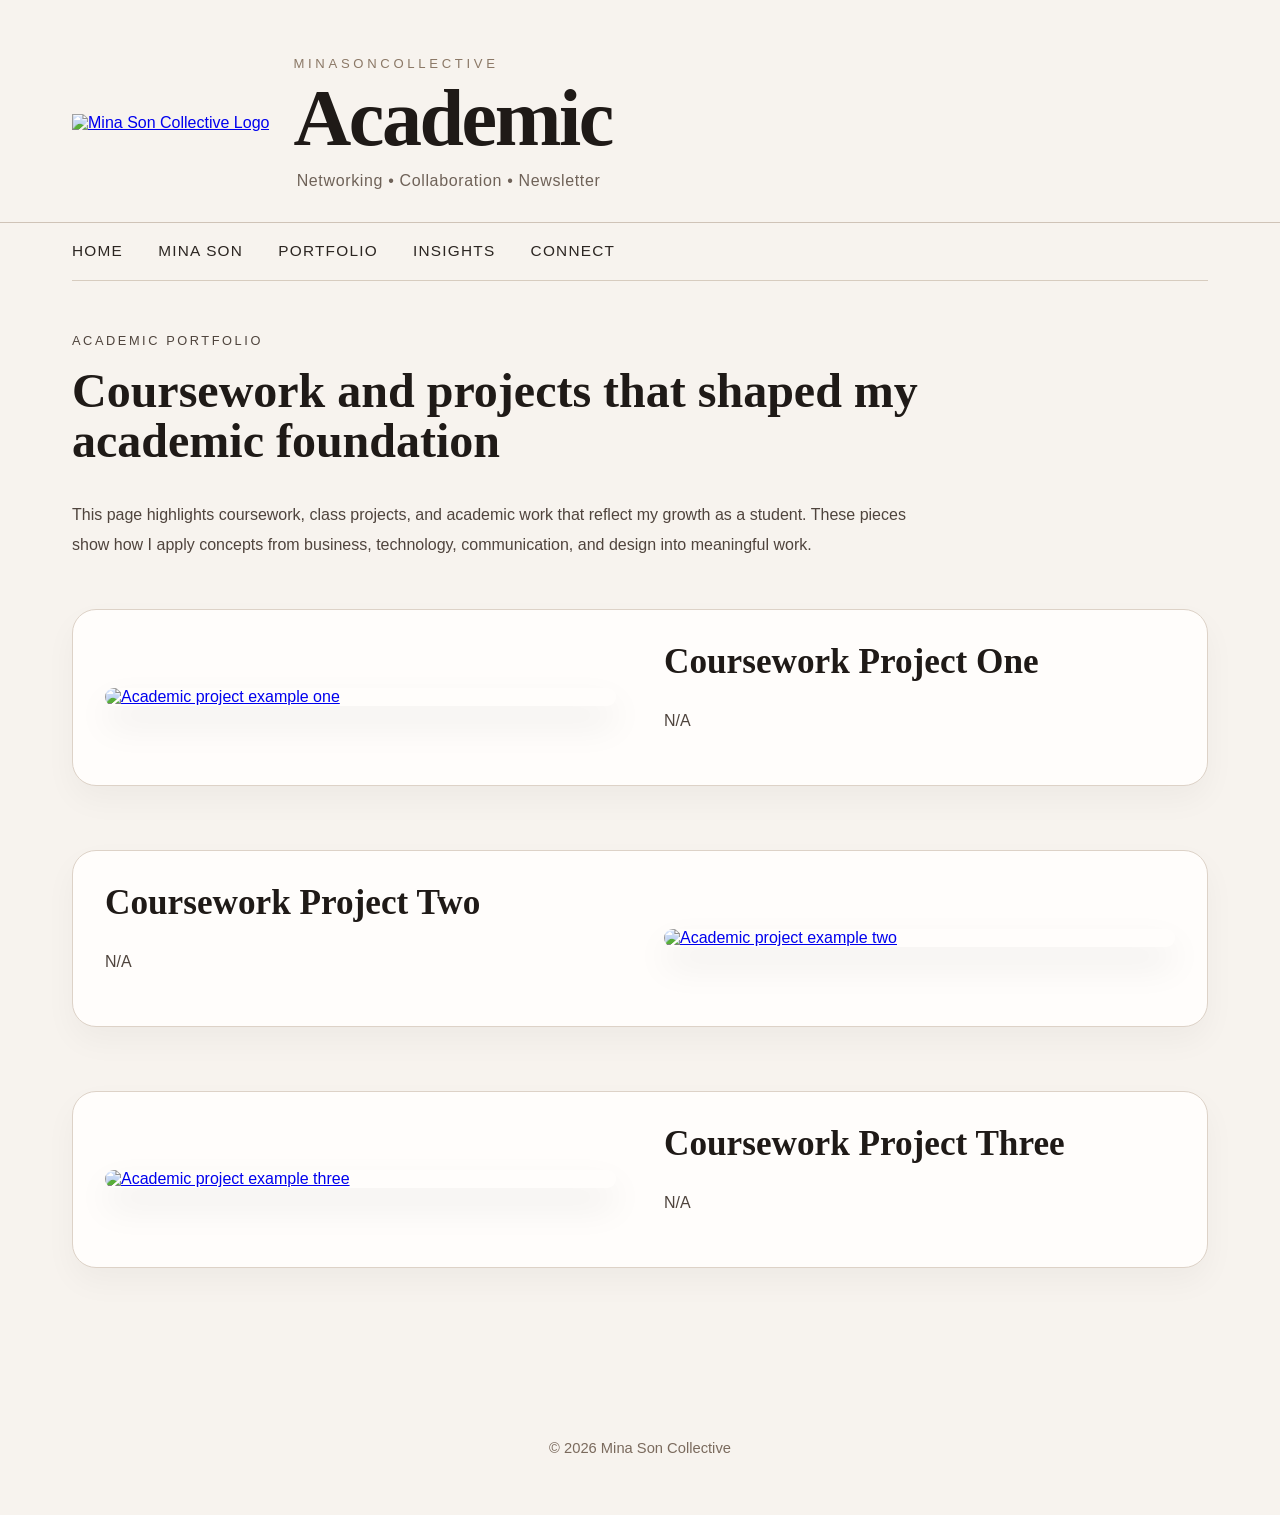
==== academic.html @ cfc32d76 "Add files via upload" ====
<!DOCTYPE html>
<html lang="en">
<head>
  <meta charset="UTF-8">
  <meta name="description" content="Academic portfolio page showcasing coursework, projects, and academic growth by Mina Son.">
  <meta name="author" content="Mina Son">
  <link rel="stylesheet" href="style.css">
</head>

<body>
<div id="wrapper">

  <header>

    <div class="header-top">

      <a href="index.html" class="logo-link">
        <img src="M S C.png" alt="Mina Son Collective Logo" class="site-logo">
      </a>

     <div class="site-heading">
        <p class="brand">MinaSonCollective</p>
        <h1 class="title">Academic</h1>
        <p class="subtitle">Networking • Collaboration • Newsletter</p>
      </div>

    </div>

  </header>

  <nav>
    <ul>
      <li><a href="index.html">Home</a></li>
      <li><a href="minason.html">Mina Son</a></li>
      <li><a href="portfolio.html">Portfolio</a></li>
      <li><a href="insights.html">Insights</a></li>
      <li><a href="contact.html">Connect</a></li>
    </ul>
  </nav>

  <main>
    <section class="blog-intro">
      <p class="eyebrow">Academic Portfolio</p>
      <h2>Coursework and projects that shaped my academic foundation</h2>
      <p>
        This page highlights coursework, class projects, and academic work that reflect my growth as a student.
        These pieces show how I apply concepts from business, technology, communication, and design into meaningful work.
      </p>
    </section>

    <section class="blog-post">
      <div class="blog-image">
        <a href="#academic1">
          <img src="#" alt="Academic project example one">
        </a>
      </div>

      <div class="blog-text">
        <h3>Coursework Project One</h3>
        <p>
         N/A
        </p>
      </div>
    </section>

    <section class="blog-post reverse">
      <div class="blog-image">
        <a href="#academic2">
          <img src="#" alt="Academic project example two">
        </a>
      </div>

      <div class="blog-text">
        <h3>Coursework Project Two</h3>
        <p>
           N/A
        </p>
      </div>
    </section>

    <section class="blog-post">
      <div class="blog-image">
        <a href="#academic3">
          <img src="#" alt="Academic project example three">
        </a>
      </div>

      <div class="blog-text">
        <h3>Coursework Project Three</h3>
        <p>
           N/A
        </p>
      </div>
    </section>
  </main>

  <footer>
    <p>© 2026 Mina Son Collective</p>
  </footer>

</div>

<div id="academic1" class="lightbox">
  <a href="#" class="close">&times;</a>
  <img src="images/academic1.jpg" alt="Academic project example one enlarged">
</div>

<div id="academic2" class="lightbox">
  <a href="#" class="close">&times;</a>
  <img src="images/academic2.jpg" alt="Academic project example two enlarged">
</div>

<div id="academic3" class="lightbox">
  <a href="#" class="close">&times;</a>
  <img src="images/academic3.jpg" alt="Academic project example three enlarged">
</div>

</body>
</html>
---- style.css ----
* {
  box-sizing: border-box;
}

body {
  margin: 0;
  background: #f7f3ee;
  color: #1f1a17;
  font-family: Arial, Helvetica, sans-serif;
}

#wrapper {
  width: 100%;
  margin: 0 auto;
}

/* Header */
header {
  padding: 3.5em 4.5em 2em 4.5em;
  border-bottom: 1px solid #cfc3b7;
  background: #f7f3ee;
}

.site-heading {
  max-width: 900px;
}

.brand {
  margin: 0 0 0.7em 0;
  font-size: 0.82rem;
  letter-spacing: 0.28em;
  text-transform: uppercase;
  color: #8b7866;
}

.title {
  margin: 0;
  font-family: "Times New Roman", Times, serif;
  font-size: 5rem;
  font-weight: 600;
  line-height: 0.95;
  letter-spacing: -0.03em;
  color: #1f1a17;
}

.subtitle {
  margin: 1em 0 0 0.2em;
  font-size: 1rem;
  color: #6f6258;
  letter-spacing: 0.04em;
}

/* Navigation */
nav {
  padding: 0 4.5em;
  background: #f7f3ee;
}

nav ul {
  list-style: none;
  margin: 0;
  padding: 1.2em 0;
  display: flex;
  gap: 2.2em;
  border-bottom: 1px solid #d7ccbf;
}

nav a {
  text-decoration: none;
  color: #2b2521;
  font-size: 0.96rem;
  letter-spacing: 0.08em;
  text-transform: uppercase;
}

nav a:hover {
  color: #9d7d62;
}

/* Main */
main {
  padding: 3em 4.5em 4em 4.5em;
}

/* Index page hero */
.hero {
  display: flex;
  gap: 4em;
  align-items: flex-start;
  margin-bottom: 3em;
}

.hero-text {
  flex: 1.15;
}

.hero-text h2 {
  margin-top: 0.8em;
  font-family: "Times New Roman", Times, serif;
  font-size: 3rem;
  font-weight: 600;
  line-height: 1;
}

.hero-text p {
  margin: 0 0 1.1em 0;
  font-size: 1.02rem;
  line-height: 1.9;
  color: #4c423b;
}

.hero-img,
.hero-image {
  flex: 0 0 35%;
}

.hero-img img,
.hero-image img {
  width: 100%;
  display: block;
  border-radius: 22px;
  object-fit: cover;
  box-shadow: 0 22px 50px rgba(0, 0, 0, 0.08);
}

/* Buttons */
.btn,
.button {
  display: inline-block;
  padding: 0.9em 1.5em;
  border: 1px solid #1f1a17;
  background: #1f1a17;
  color: #ffffff;
  text-decoration: none;
  text-transform: uppercase;
  letter-spacing: 0.08em;
  font-size: 0.84rem;
  transition: all 0.2s ease;
}

.btn:hover,
.button:hover {
  background: transparent;
  color: #1f1a17;
}

/* Cards */
.grid {
  display: flex;
  gap: 1.5em;
  margin: 2.2em 0 0 0;
}

.card {
  flex: 1;
  display: block;
  text-decoration: none;
  color: #1f1a17;
  background: #fffdfb;
  border: 1px solid #ddd2c7;
  border-radius: 18px;
  padding: 1.8em;
  min-height: 180px;
  box-shadow: 0 12px 28px rgba(0, 0, 0, 0.04);
  transition: transform 0.2s ease, box-shadow 0.2s ease;
}

.card h3 {
  margin: 0 0 0.7em 0;
  font-family: "Times New Roman", Times, serif;
  font-size: 1.8rem;
  font-weight: 600;
}

.card p {
  margin: 0;
  line-height: 1.8;
  color: #5a4f47;
}

.card:hover {
  transform: translateY(-4px);
  box-shadow: 0 18px 36px rgba(0, 0, 0, 0.08);
}

/* Purpose / connect */
.purpose,
.connect {
  margin-top: 2em;
  padding: 2em;
  background: #fffdfb;
  border: 1px solid #ddd2c7;
  border-radius: 18px;
  box-shadow: 0 12px 28px rgba(0, 0, 0, 0.04);
}

.purpose h2,
.connect h2,
main h2 {
  margin-top: 0;
  font-family: "Times New Roman", Times, serif;
  font-size: 2.2rem;
  font-weight: 600;
}

.purpose p,
.connect p,
main p {
  line-height: 1.9;
  color: #4f443d;
}

/* Mina page */
.mina-hero {
  display: flex;
  gap: 4em;
  align-items: flex-start;
}

.mina-copy {
  flex: 1.5;
  max-width: 760px;
}

.eyebrow {
  margin: 0 0 1em 0;
  text-transform: uppercase;
  letter-spacing: 0.2em;
  font-size: 0.8rem;
  color: #9a846f;
}

.mina-copy h2 {
  margin: 0 0 0.8em 0;
  font-family: "Times New Roman", Times, serif;
  font-size: 3.2rem;
  font-weight: 600;
  line-height: 1.02;
}

.mina-copy p {
  margin: 0 0 1.25em 0;
  font-size: 1.03rem;
  line-height: 1.95;
  color: #4f443d;
}

.mina-photo-panel {
  flex: 0 0 34%;
  position: sticky;
  top: 2em;
}

.mina-photo-frame {
  background: #ede4da;
  padding: 1em;
  border-radius: 26px;
  box-shadow: 0 22px 50px rgba(0, 0, 0, 0.08);
}

.mina-photo-frame img {
  display: block;
  width: 100%;
  height: auto;
  border-radius: 18px;
  object-fit: cover;
}

.photo-caption {
  margin-top: 1em;
  font-size: 0.92rem;
  line-height: 1.7;
  color: #7a6a5d;
}

/* Footer */
footer {
  padding: 2em 4.5em 3em 4.5em;
  text-align: center;
  color: #7a6a5d;
  font-size: 0.92rem;
}

/* Responsive */
@media (max-width: 1100px) {
  .title {
    font-size: 4rem;
  }

  .mina-hero,
  .hero {
    gap: 2.5em;
  }
}

@media (max-width: 900px) {
  header,
  nav,
  main,
  footer {
    padding-left: 2em;
    padding-right: 2em;
  }

  .hero,
  .mina-hero {
    flex-direction: column;
  }

  .mina-photo-panel {
    position: static;
    width: 100%;
  }

  .grid {
    flex-direction: column;
  }

  nav ul {
    flex-wrap: wrap;
    gap: 1.2em 1.5em;
  }
}

@media (max-width: 600px) {
  .title {
    font-size: 2.9rem;
  }

  .hero-text h2,
  .mina-copy h2,
  .purpose h2,
  .connect h2,
  main h2 {
    font-size: 2.1rem;
  }

  header,
  nav,
  main,
  footer {
    padding-left: 1.2em;
    padding-right: 1.2em;
  }

  nav ul {
    flex-direction: column;
    gap: 0.8em;
  }

  .card {
    min-height: auto;
  }
}

/* Portfolio page */
.portfolio-intro {
  max-width: 850px;
  margin-bottom: 2.5em;
}

.portfolio-intro h2 {
  margin: 0 0 0.7em 0;
  font-family: "Times New Roman", Times, serif;
  font-size: 3rem;
  font-weight: 600;
  line-height: 1.05;
}

.portfolio-intro p {
  margin: 0;
  line-height: 1.9;
  color: #4f443d;
}

.portfolio-split {
  display: flex;
  gap: 2em;
  align-items: stretch;
}

.portfolio-column {
  flex: 1;
  background: #fffdfb;
  border: 1px solid #ddd2c7;
  border-radius: 22px;
  padding: 2em;
  box-shadow: 0 12px 28px rgba(0, 0, 0, 0.04);
}

.portfolio-header-block {
  margin-bottom: 1.5em;
  padding-bottom: 1.2em;
  border-bottom: 1px solid #e4d9ce;
}

.portfolio-header-block h3 {
  margin: 0 0 0.45em 0;
  font-family: "Times New Roman", Times, serif;
  font-size: 2.1rem;
  font-weight: 600;
  color: #1f1a17;
}

.portfolio-header-block p {
  margin: 0;
  line-height: 1.8;
  color: #5a4f47;
}

.portfolio-links {
  display: flex;
  flex-direction: column;
  gap: 1em;
}

.portfolio-link-box {
  display: block;
  text-decoration: none;
  color: #1f1a17;
  background: #f8f3ed;
  border: 1px solid #e2d8cc;
  border-radius: 16px;
  padding: 1.2em 1.25em;
  transition: transform 0.2s ease, box-shadow 0.2s ease, back-ground 0.2s ease;
}

.portfolio-link-box:hover {
  transform: translateY(-3px);
  box-shadow: 0 14px 26px rgba(0, 0, 0, 0.06);
  background: #f3ebe3;
}

.link-title {
  display: block;
  margin-bottom: 0.35em;
  font-family: "Times New Roman", Times, serif;
  font-size: 1.5rem;
  font-weight: 600;
}

.link-text {
  display: block;
  line-height: 1.7;
  color: #61564d;
  font-size: 0.97rem;
}

@media (max-width: 900px) {
  .portfolio-split {
    flex-direction: column;
  }

  .portfolio-intro h2 {
    font-size: 2.3rem;
  }
}
/* Blog-style application page */
.blog-intro {
  max-width: 850px;
  margin-bottom: 3em;
}

.blog-intro h2 {
  margin: 0 0 0.7em 0;
  font-family: "Times New Roman", Times, serif;
  font-size: 3rem;
  font-weight: 600;
  line-height: 1.05;
}

.blog-intro p {
  line-height: 1.9;
  color: #4f443d;
}

.blog-post {
  display: flex;
  align-items: center;
  gap: 3em;
  margin-bottom: 4em;
  padding: 2em;
  background: #fffdfb;
  border: 1px solid #ddd2c7;
  border-radius: 24px;
  box-shadow: 0 14px 32px rgba(0, 0, 0, 0.04);
}

.blog-post.reverse {
  flex-direction: row-reverse;
}

.blog-image {
  flex: 1;
}

.blog-image img {
  width: 100%;
  display: block;
  border-radius: 18px;
  object-fit: cover;
  box-shadow: 0 18px 36px rgba(0, 0, 0, 0.08);
  transition: transform 0.2s ease;
}

.blog-image img:hover {
  transform: scale(1.02);
}

.blog-text {
  flex: 1;
}

.blog-text h3 {
  margin: 0 0 0.7em 0;
  font-family: "Times New Roman", Times, serif;
  font-size: 2.2rem;
  font-weight: 600;
}

.blog-text p {
  line-height: 1.9;
  color: #4f443d;
}

/* Click-to-enlarge image effect */
.lightbox {
  display: none;
  position: fixed;
  z-index: 999;
  padding: 3em;
  left: 0;
  top: 0;
  width: 100%;
  height: 100%;
  background: rgba(31, 26, 23, 0.88);
  align-items: center;
  justify-content: center;
}

.lightbox:target {
  display: flex;
}

.lightbox img {
  max-width: 85%;
  max-height: 85%;
  border-radius: 18px;
  box-shadow: 0 24px 60px rgba(0, 0, 0, 0.4);
}

.close {
  position: absolute;
  top: 1em;
  right: 1.5em;
  color: #ffffff;
  font-size: 3rem;
  text-decoration: none;
}

/* Mobile layout */
@media (max-width: 900px) {
  .blog-post,
  .blog-post.reverse {
    flex-direction: column;
  }

  .blog-intro h2 {
    font-size: 2.3rem;
  }
}
/* Video styling */
.blog-video {
  flex: 1;
}

.blog-video video {
  width: 70%;
  border-radius: 18px;
  box-shadow: 0 18px 36px rgba(0,0,0,0.08);
}
/* Insights Page */
.insight-grid {
  display: grid;
  grid-template-columns: repeat(3, 1fr);
  gap: 1.5em;
  margin-top: 2.5em;
}

.insight-card {
  display: block;
  text-decoration: none;
  color: #1f1a17;
  background: #fffdfb;
  border: 1px solid #ddd2c7;
  border-radius: 20px;
  padding: 1.8em;
  min-height: 260px;
  box-shadow: 0 12px 28px rgba(0, 0, 0, 0.04);
  transition: transform 0.2s ease, box-shadow 0.2s ease;
}

.insight-card:hover {
  transform: translateY(-5px);
  box-shadow: 0 18px 36px rgba(0, 0, 0, 0.08);
}

.insight-category {
  margin: 0 0 1em 0;
  font-size: 0.78rem;
  letter-spacing: 0.18em;
  text-transform: uppercase;
  color: #9a846f;
}

.insight-card h3 {
  margin: 0 0 0.7em 0;
  font-family: "Times New Roman", Times, serif;
  font-size: 1.9rem;
  font-weight: 600;
  line-height: 1.1;
}

.insight-card p {
  line-height: 1.8;
  color: #5a4f47;
}

@media (max-width: 1000px) {
  .insight-grid {
    grid-template-columns: repeat(2, 1fr);
  }
}

@media (max-width: 650px) {
  .insight-grid {
    grid-template-columns: 1fr;
  }
}
/* CONTACT PAGE */

.connect-intro {
  max-width: 850px;
  margin-bottom: 3em;
}

.connect-intro h2 {
  margin: 0 0 0.7em 0;
  font-family: "Times New Roman", Times, serif;
  font-size: 3rem;
  font-weight: 600;
  line-height: 1.05;
}

.connect-intro p {
  line-height: 1.9;
  color: #4f443d;
}

.connect-layout {
  display: grid;
  grid-template-columns: 1fr 1fr;
  gap: 2em;
  align-items: start;
}

.connect-card {
  background: #fffdfb;
  border: 1px solid #ddd2c7;
  border-radius: 24px;
  padding: 2.2em;
  box-shadow: 0 18px 42px rgba(0, 0, 0, 0.06);
}

.connect-card h3 {
  margin: 0 0 0.5em 0;
  font-family: "Times New Roman", Times, serif;
  font-size: 2rem;
  font-weight: 600;
  color: #1f1a17;
}

.connect-card p {
  margin-bottom: 1.6em;
  line-height: 1.8;
  color: #5a4f47;
}

.connect-card form {
  display: flex;
  flex-direction: column;
}

.connect-card label {
  margin-top: 1em;
  margin-bottom: 0.45em;
  font-size: 0.78rem;
  letter-spacing: 0.12em;
  text-transform: uppercase;
  color: #8b7866;
}

.connect-card input,
.connect-card select,
.connect-card textarea {
  width: 100%;
  padding: 0.95em;
  border: 1px solid #d8cbbf;
  border-radius: 12px;
  background: #f8f3ed;
  font-family: Arial, Helvetica, sans-serif;
  font-size: 1rem;
  color: #1f1a17;
}

.connect-card textarea {
  resize: vertical;
}

.connect-card input:focus,
.connect-card select:focus,
.connect-card textarea:focus {
  outline: none;
  border-color: #9d7d62;
  background: #ffffff;
}

.connect-card button {
  margin-top: 1.6em;
  padding: 1em;
  border: 1px solid #1f1a17;
  border-radius: 14px;
  background: #1f1a17;
  color: #ffffff;
  font-size: 0.85rem;
  letter-spacing: 0.12em;
  text-transform: uppercase;
  cursor: pointer;
  transition: all 0.2s ease;
}

.connect-card button:hover {
  background: transparent;
  color: #1f1a17;
}

/* TABLE SECTION */

.table-section {
  margin-top: 3.5em;
  background: #fffdfb;
  border: 1px solid #ddd2c7;
  border-radius: 24px;
  padding: 2.2em;
  box-shadow: 0 18px 42px rgba(0, 0, 0, 0.06);
}

.table-section h2 {
  margin: 0 0 1em 0;
  font-family: "Times New Roman", Times, serif;
  font-size: 2.2rem;
  font-weight: 600;
}

table {
  width: 100%;
  border-collapse: collapse;
  overflow: hidden;
}

th,
td {
  border: 1px solid #ded2c7;
  padding: 1em;
  text-align: left;
  line-height: 1.6;
}

th {
  background: #f3ebe3;
  color: #1f1a17;
  text-transform: uppercase;
  font-size: 0.8rem;
  letter-spacing: 0.08em;
}

td {
  background: #fffdfb;
  color: #4f443d;
}

@media (max-width: 900px) {
  .connect-layout {
    grid-template-columns: 1fr;
  }

  .connect-intro h2 {
    font-size: 2.3rem;
  }
}
/* HEADER LOGO */

.header-top {
  display: flex;
  align-items: center;
  gap: 1.5em;
}

.logo-link {
  display: inline-block;
}

.site-logo {
  width: 200px;
  height: auto;
  object-fit: contain;
}

/* Mobile */
@media (max-width: 700px) {

  .header-top {
    flex-direction: column;
    align-items: flex-start;
  }

  .site-logo {
    width: 100px;
  }

}
.social-links {
  margin-top: 1.2em;
  display: flex;
  flex-direction: column;
  gap: 0.8em;
}

.social-item {
  display: flex;
  align-items: center;
  gap: 0.7em;
}

.social-item span {
  font-weight: 600;
  color: #5a4f47;
}

.social-item a {
  text-decoration: none;
  padding: 0.7em 1em;
  border: 1px solid #1f1a17;
  border-radius: 10px;
  color: #1f1a17;
  transition: all 0.2s ease;
}

.social-item a:hover {
  background: #1f1a17;
  color: white;
}
.connect-email {
  margin-top: 3em;
  padding: 2em;
  background: #fffdfb;
  border: 1px solid #ddd2c7;
  border-radius: 22px;
  box-shadow: 0 12px 28px rgba(0,0,0,0.04);
}

.connect-email h2 {
  margin-top: 0;
  font-family: "Times New Roman", Times, serif;
  font-size: 2rem;
}

.connect-email p {
  margin: 0;
  font-size: 1.05rem;
  color: #4f443d;
}
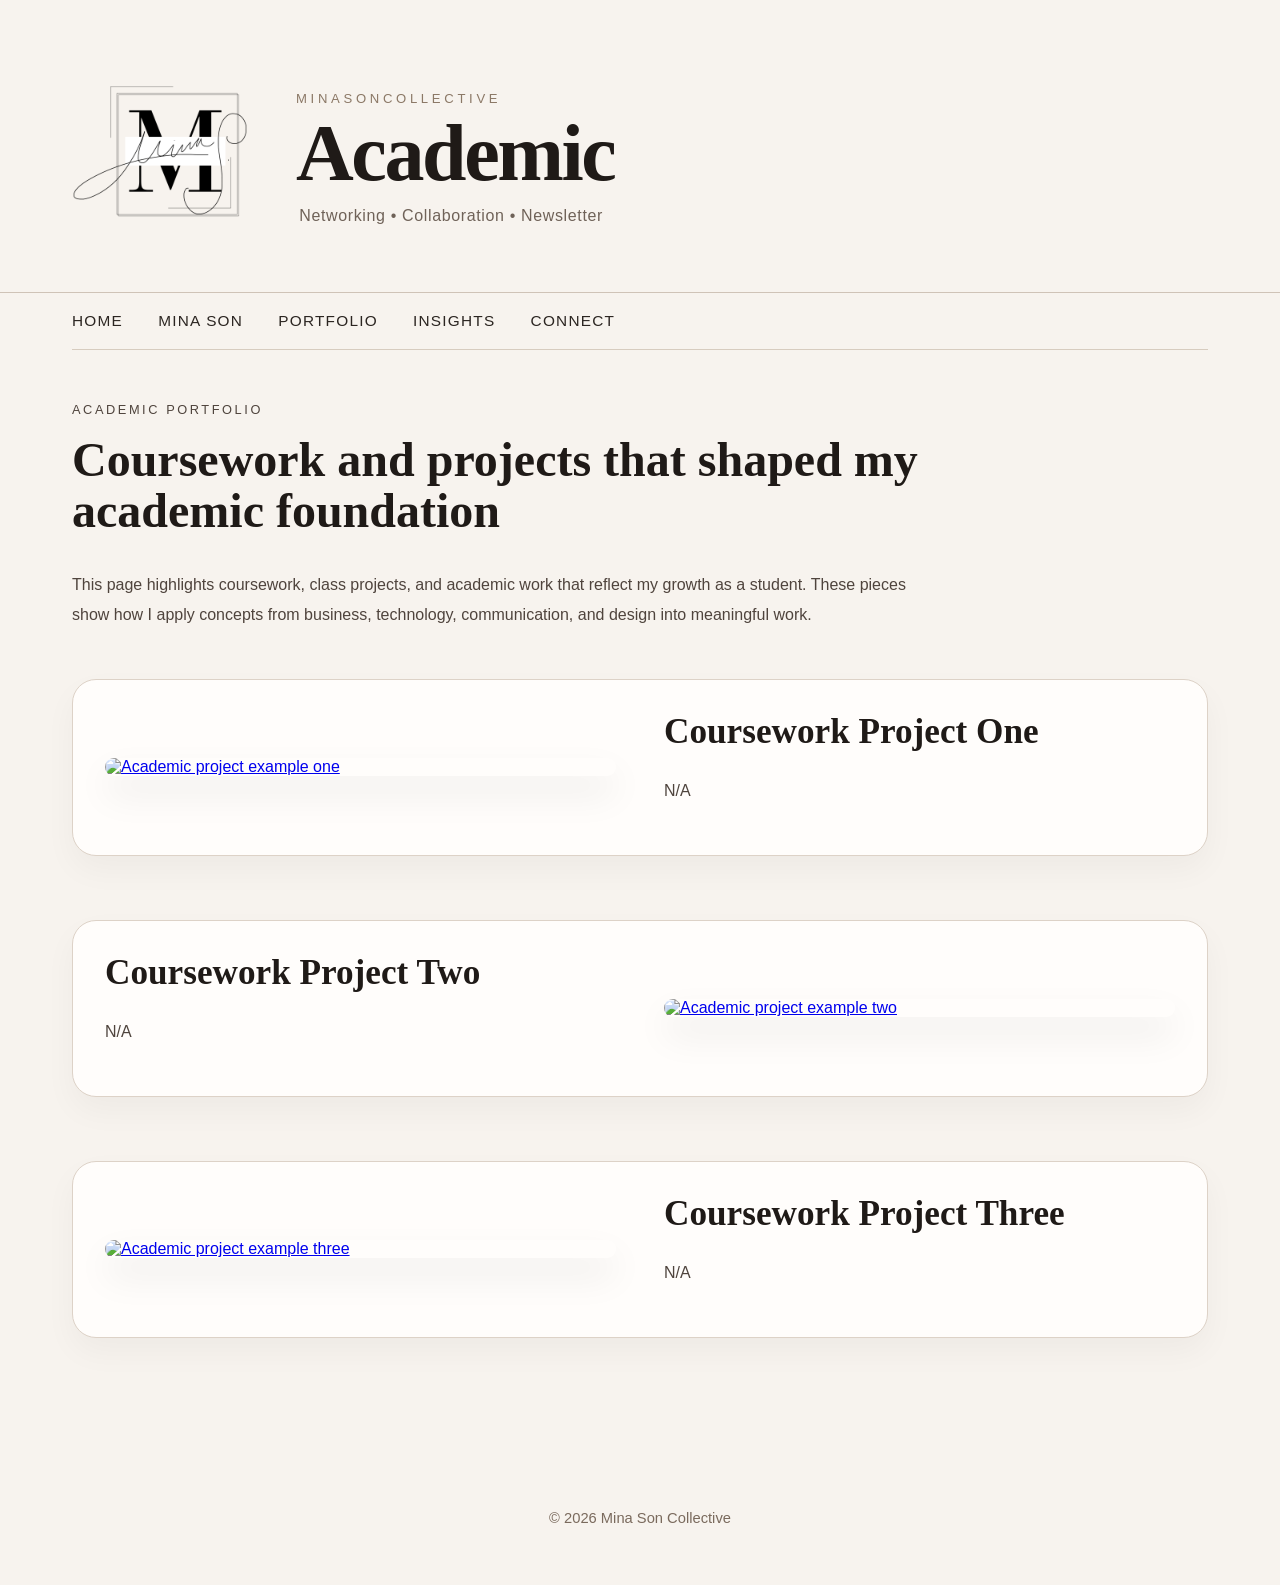
==== commit b61dee39: "Add files via upload" ====
--- a/academic.html
+++ b/academic.html
@@ -116,4 +116,13 @@
 </div>
 
 </body>
-</html>+</html>
+<!-- Google tag (gtag.js) -->
+<script async src="https://www.googletagmanager.com/gtag/js?id=G-ZM39Y5R1BN"></script>
+<script>
+  window.dataLayer = window.dataLayer || [];
+  function gtag(){dataLayer.push(arguments);}
+  gtag('js', new Date());
+
+  gtag('config', 'G-ZM39Y5R1BN');
+</script>
